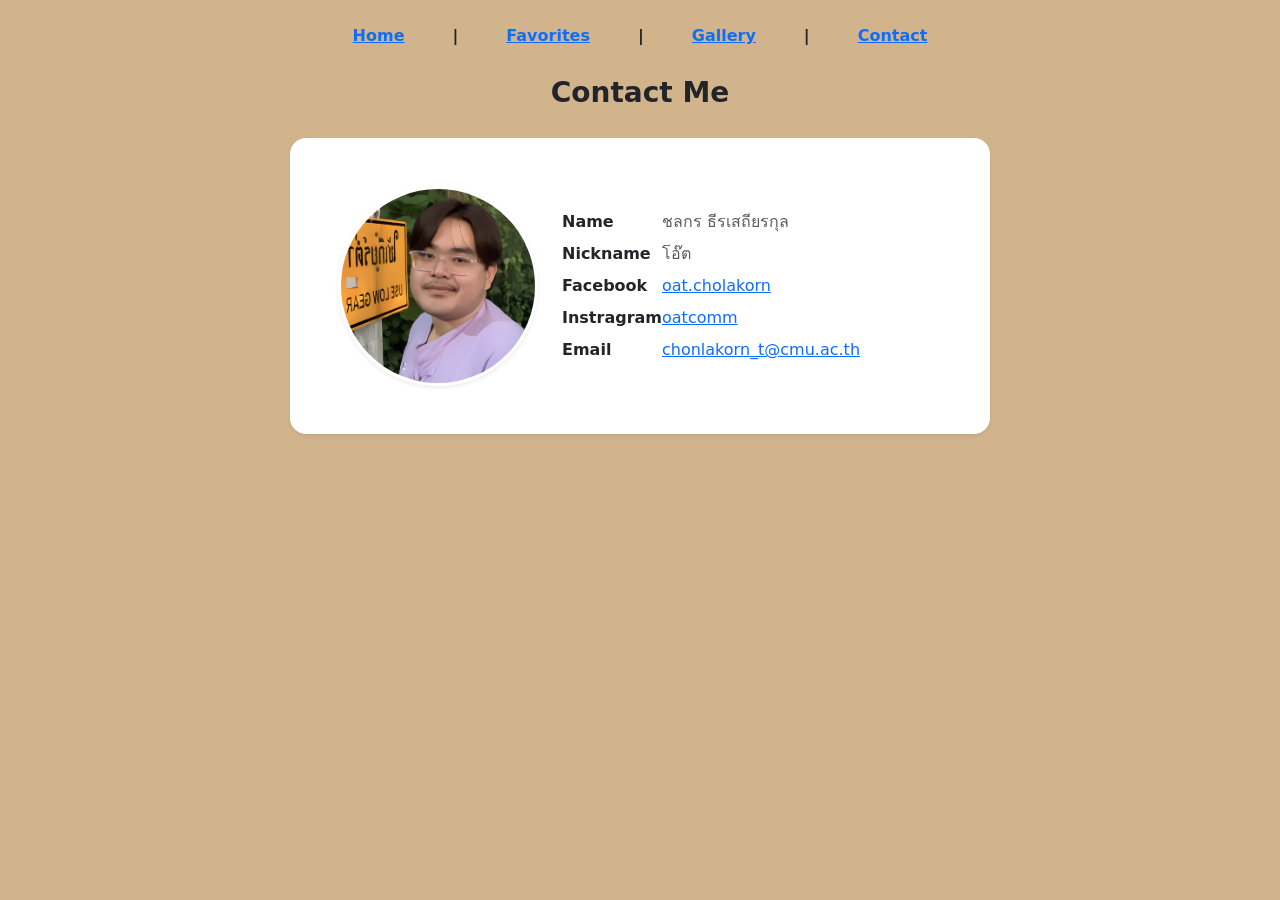
==== contact.html @ afdad544 "finish" ====
<!DOCTYPE html>
<html lang="en">
  <head>
    <meta charset="UTF-8" />
    <meta name="viewport" content="width=device-width, initial-scale=1.0" />
    <link
      href="https://cdn.jsdelivr.net/npm/bootstrap@5.3.8/dist/css/bootstrap.min.css"
      rel="stylesheet"
      integrity="sha384-sRIl4kxILFvY47J16cr9ZwB07vP4J8+LH7qKQnuqkuIAvNWLzeN8tE5YBujZqJLB"
      crossorigin="anonymous"
    />
    <link rel="stylesheet" href="style.css" />
    <title>My Portfolio</title>
  </head>
  <body>
    <div class="d-flex justify-content-center gap-5 fw-bold my-4">
      <a href="index.html">Home</a> |
      <a href="Fav.html">Favorites</a> |
      <a href="gallery.html">Gallery</a> |
      <a href="contact.html">Contact</a>
    </div>
    <p class="text-center fs-3 fw-bold mt-4 mb-4">Contact Me</p>
    
    <div class="container px-3">
      <div class="card shadow-sm rounded-4 mx-auto border-0" style="max-width: 700px; background-color: white;">
        <div class="card-body p-4 p-md-5 d-flex justify-content-center align-items-center gap-4 flex-wrap">
          
          <div class="vstack gap-3" style="max-width: 400px; flex: 1;">
        <img
          src="images/oatc.jpg"
          class="rounded-circle shadow-sm border border-3 border-white"
          width="200"
          height="200"
          style="object-fit: cover"
          alt="Profile Photo"
        />
      </div>
        <div class="py-4 vstack gap-2" style="max-width: 400px">
            <div class="d-flex">
                <div style="min-width: 100px" class="fw-bold">Name
                </div>
                <div class="text-muted">
                    ชลกร ธีรเสถียรกุล
                </div>
            </div>

            <div class="d-flex">
                <div style="min-width: 100px" class="fw-bold">Nickname
                </div>
                <div class="text-muted">
                    โอ๊ต
                </div>
            </div>

            <div class="d-flex">
                <div style="min-width: 100px" class="fw-bold">Facebook
                </div>
                <div class="text-muted">
                    <a href="https://www.facebook.com/oat.cholakorn/" target="_blank">
                        oat.cholakorn
                    </a>
                </div>
            </div>

            <div class="d-flex">
                <div style="min-width: 100px" class="fw-bold">Instragram
                </div>
                <div class="text-muted">
                    <a href="https://www.instagram.com/oatcomm/" target="_blank">
                        oatcomm
                    </a>
                </div>
            </div>

            <div class="d-flex">
                <div style="min-width: 100px" class="fw-bold">Email
                </div>
                <div class="text-muted">
                    <a href="mailto:chonlakorn_t@cmu.ac.th"
                        target="_blank">chonlakorn_t@cmu.ac.th
                    </a>
                </div>
            </div>
        </div>
    </div>
</body>
---- style.css ----
.my-rounded-left {
  border-top-left-radius: 15px;
  border-bottom-left-radius: 15px;
}

.my-rounded-right {
  border-top-right-radius: 15px;
  border-bottom-right-radius: 15px;
}

.my-rounded-all {
  border-top-left-radius: 15px;
  border-top-right-radius: 15px;
  border-bottom-left-radius: 15px;
  border-bottom-right-radius: 15px;
}
body{background-color: tan;}
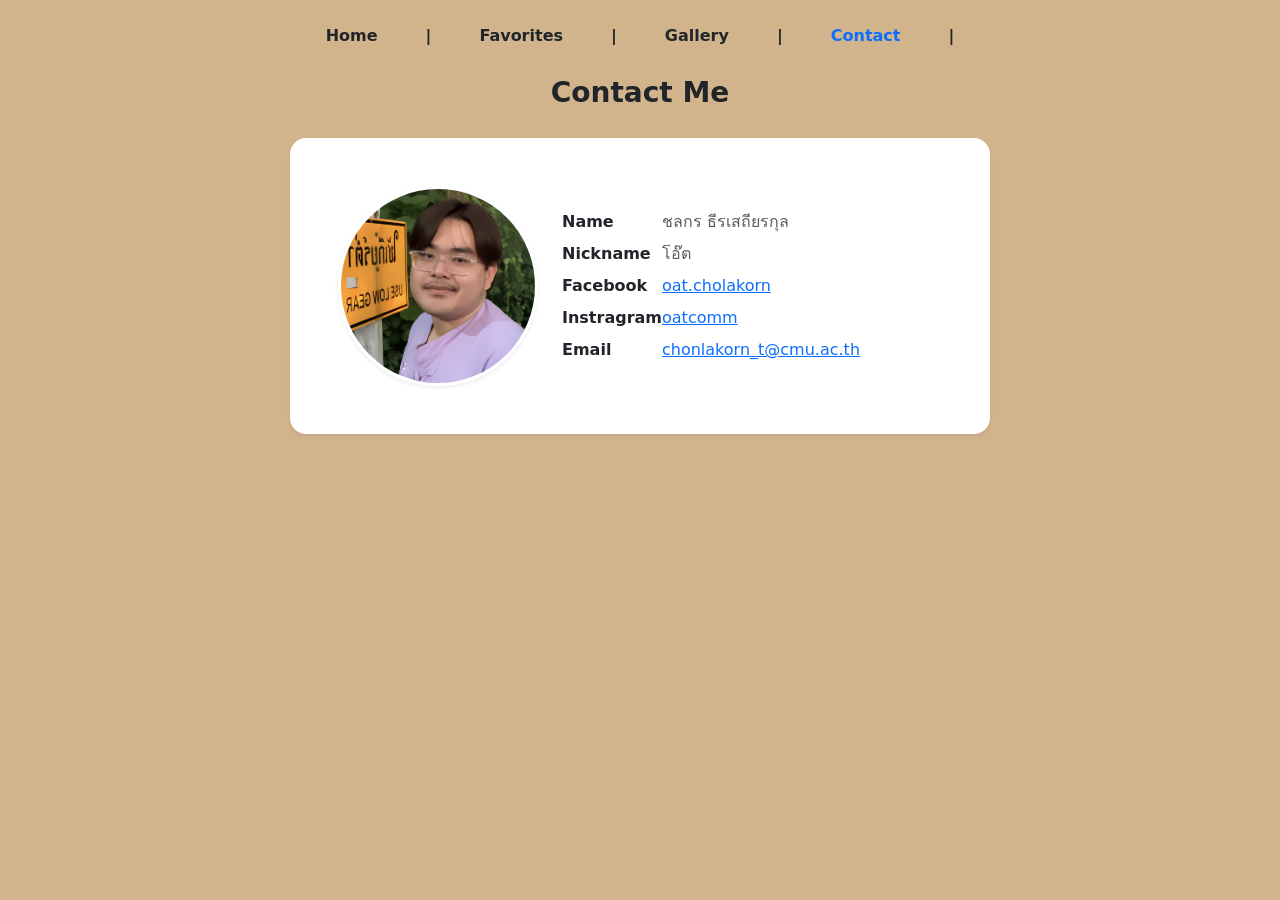
==== commit faf1daf2: "finish" ====
--- a/contact.html
+++ b/contact.html
@@ -14,11 +14,11 @@
   </head>
   <body>
     <div class="d-flex justify-content-center gap-5 fw-bold my-4">
-      <a href="index.html">Home</a> |
-      <a href="Fav.html">Favorites</a> |
-      <a href="gallery.html">Gallery</a> |
-      <a href="contact.html">Contact</a>
-    </div>
+    <a href="index.html" class="text-decoration-none text-dark">Home</a> |
+    <a href="fav.html" class="text-decoration-none text-dark">Favorites</a> |
+    <a href="gallery.html" class="text-decoration-none text-dark">Gallery</a> |
+    <a href="contact.html" class="text-decoration-none text-primary">Contact</a> |
+  </div>
     <p class="text-center fs-3 fw-bold mt-4 mb-4">Contact Me</p>
     
     <div class="container px-3">
